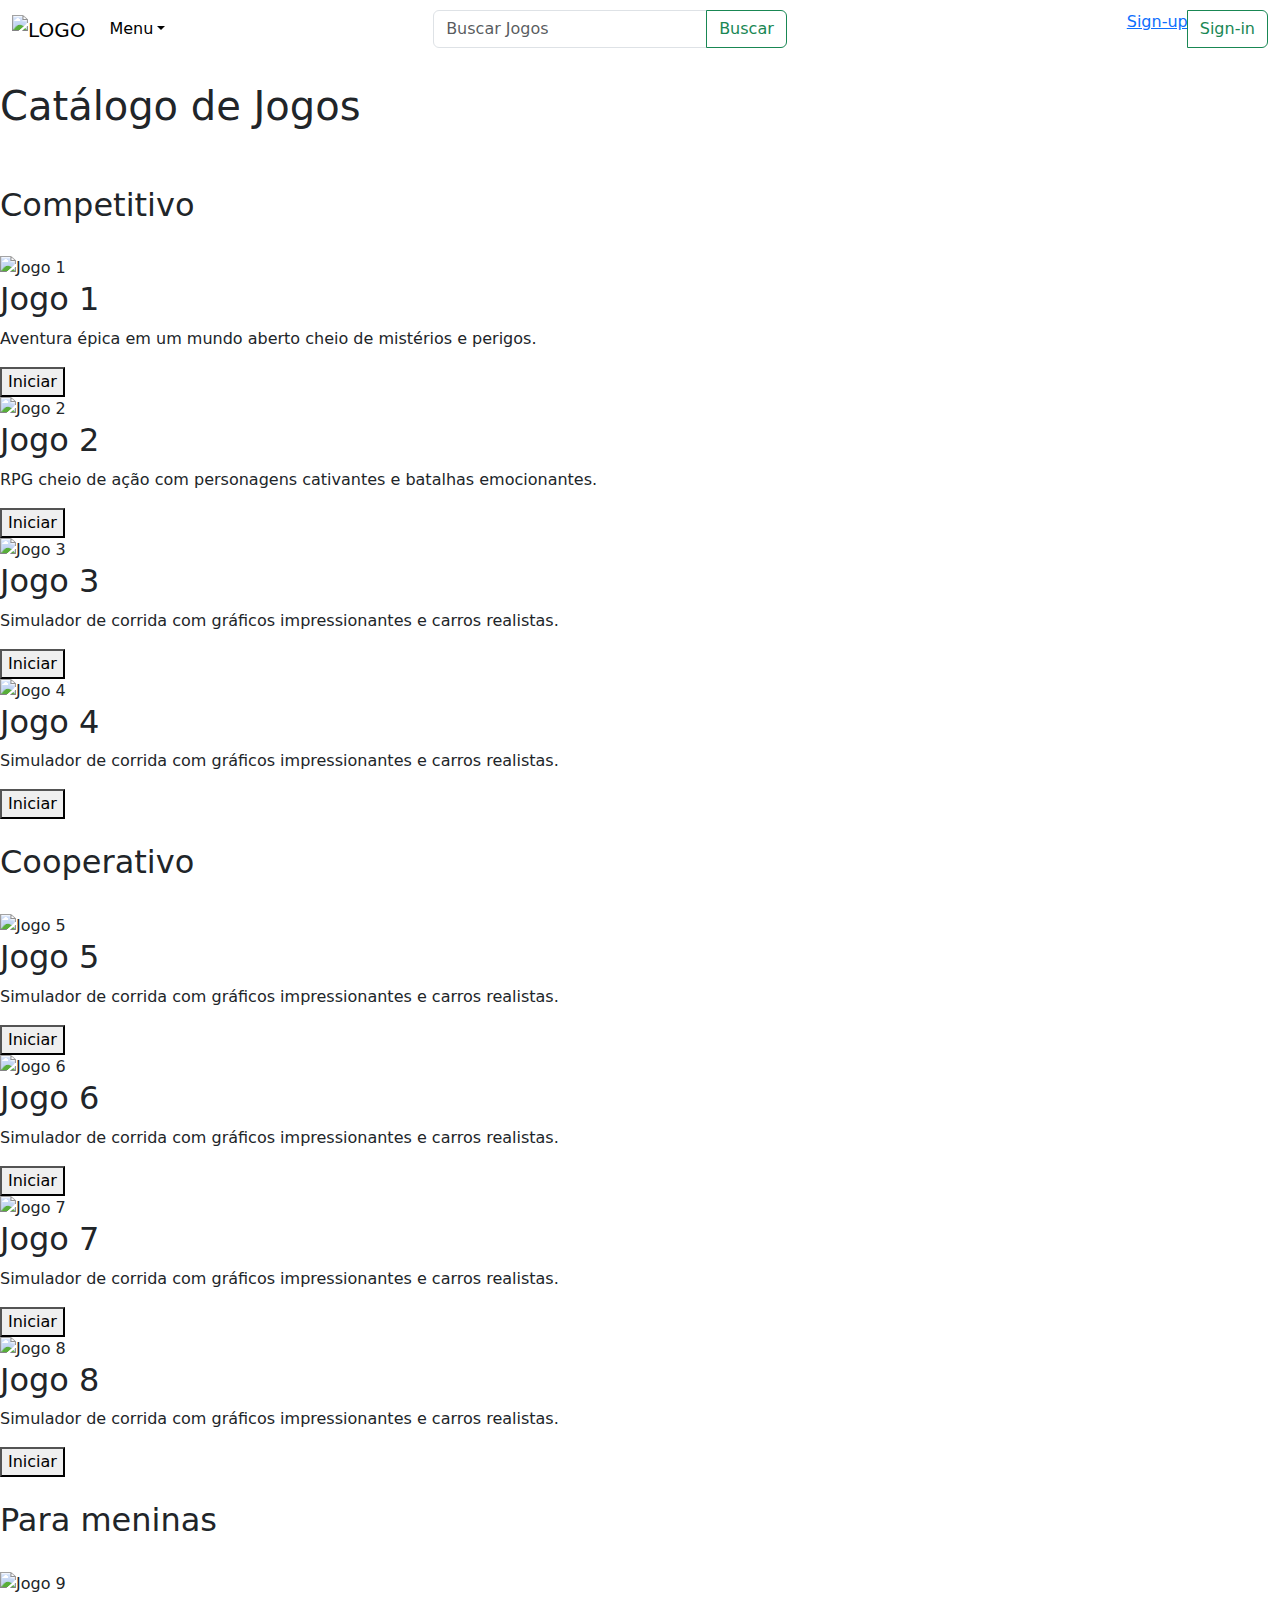
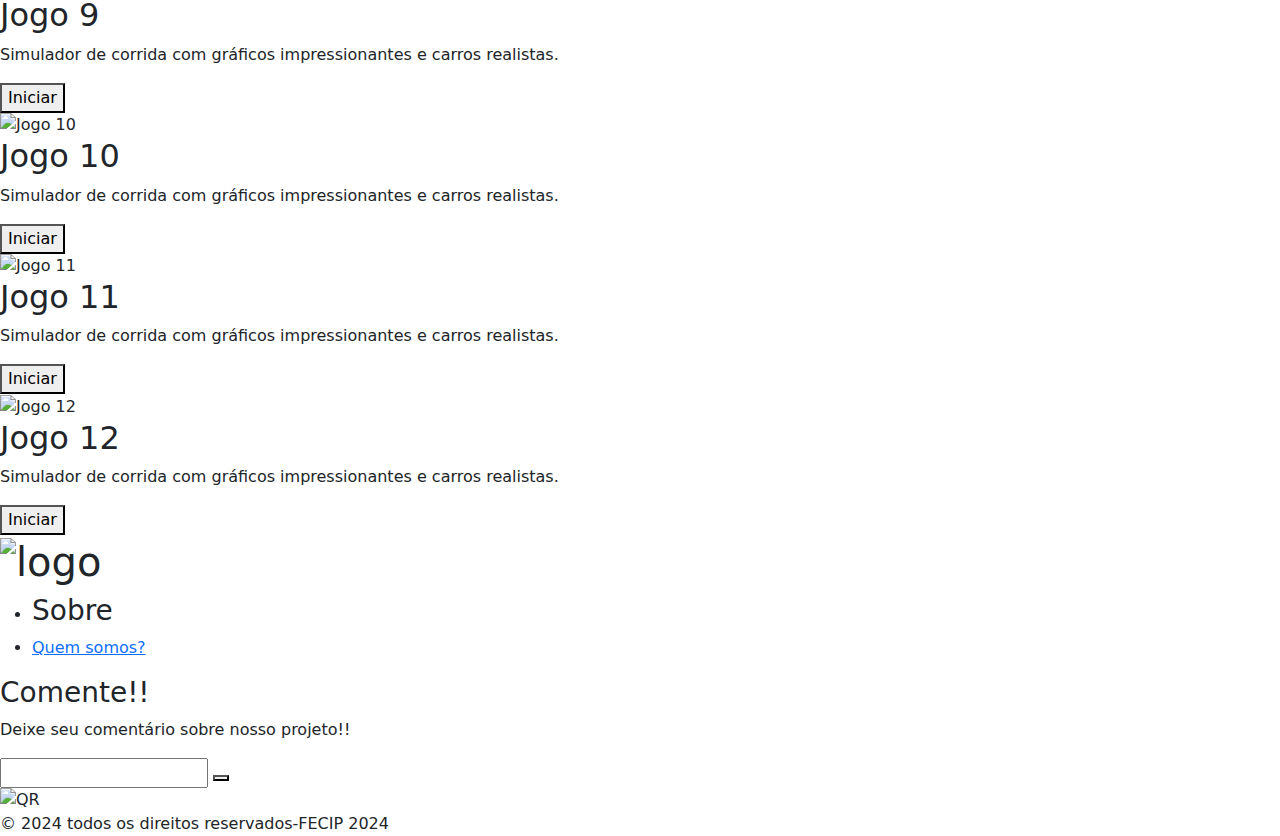
==== index.html @ f71efbc3 "Update index.html" ====
<!DOCTYPE html>
<html lang="pt-br">
<head>
    <meta charset="UTF-8">
    <meta name="viewport" content="width=device-width, initial-scale=1.0">
    <!--Adicionando o CSS do BootStrap 5-->
    <link href="https://cdn.jsdelivr.net/npm/bootstrap@5/dist/css/bootstrap.min.css" rel="stylesheet" integrity="sha384-QWTKZyjpPEjISv5WaRU9OFeRpok6YctnYmDr5pNlyT2bRjXh0JMhjY6hW+ALEwIH" crossorigin="anonymous">
    <!--Adicionando o JS do BootStrap 5-->
    <script src="https://cdn.jsdelivr.net/npm/bootstrap@5/dist/js/bootstrap.bundle.min.js" integrity="sha384-YvpcrYf0tY3lHB60NNkmXc5s9fDVZLESaAA55NDzOxhy9GkcIdslK1eN7N6jIeHz" crossorigin="anonymous"></script>
    <script type="text/javascript" src="botoes.js"></script>
    <!--Adicionando o CSS normalmente-->
    <link rel="stylesheet" href="./css/style.css">
    <!--Adicionando o JQuery e o Cycle 2 ao projeto-->
    <script src="./js/jquery-3.7.1.min.js"></script>
   <script src="./js/jquery.cycle2.js"></script>
    <!--Link dos icones do Font-awesome-->
   <link rel="stylesheet" href="https://cdnjs.cloudflare.com/ajax/libs/font-awesome/6.6.0/css/all.min.css" integrity="sha512-Kc323vGBEqzTmouAECnVceyQqyqdsSiqLQISBL29aUW4U/M7pSPA/gEUZQqv1cwx4OnYxTxve5UMg5GT6L4JJg==" crossorigin="anonymous" referrerpolicy="no-referrer" />
    <title>D-Core</title>
</head>
<body>
<script type="text/javascript" src="./js/pesquisa.js"></script>
<!--Imagem da logo na Navbar-->    
<nav class="navbar navbar-expand-sm">
<div class="container-fluid">
<a href="" class="navbar-brand"><img id="imglogo" src="./images/logo.png" alt="LOGO"></a>

<!--Menu da Navbar-->
<div class="collapse navbar-collapse">
    <div class="navbar-nav">
        <div class="dropdown">
        <a href="#" class="nav-link active dropdown-toggle" data-bs-toggle="dropdown" id="menu">Menu</a>
        <ul class="dropdown-menu">
            <li><a href="#" class="dropdown-item">Launcher</a></li>
            <li><a href="#" class="dropdown-item">Misc</a></li>
            <li><a href="#" class="dropdown-item">sobre</a></li>
        </ul>
        </div>
    </div>
</div>
<!--Barra de pesquisa-->
<form action="" class="dflex" style="margin-right: 340px;">
    <div class="input-group me-5"><input type="search" name="" id="searchBar" class="form-control" placeholder="Buscar Jogos"><button type="submit" class="btn btn-outline-success">Buscar</button></div>
</form>

<!--Botões de cadastro-->
<div class="container-btn">
    <div class="btn-group">
    <a href="cadastro.html"> Sign-up</a>
    
    <button class="btn btn-outline-success" onclick="btnlogin()">Sign-in</button>
    </div>
    </div>

</div>
</nav>

<div class="box1 cycle-slideshow" data-cycle-fx="scrollHorz">
  <img src="./images/img1.png" alt="">
  <img src="./images/img2.png" alt="">
  <img src="./images/img3.png" alt="">
  <img src="./images/img4.png" alt="">
</div>

<main>
    <h1>Catálogo de Jogos</h1>
<br><br>
    <h2>Competitivo</h2>
    <br>
    <div class="game-catalog">
        <!-- Card do Jogo 1 -->
        <div class="game-card">
            <img src="jogo1.jpg" alt="Jogo 1">
            <h2>Jogo 1</h2>
            <p>Aventura épica em um mundo aberto cheio de mistérios e perigos.</p>
            <button>Iniciar</button>
        </div>

        <!-- Card do Jogo 2 -->
        <div class="game-card">
            <img src="jogo2.jpg" alt="Jogo 2">
            <h2>Jogo 2</h2>
            <p>RPG cheio de ação com personagens cativantes e batalhas emocionantes.</p>
            <button>Iniciar</button>
        </div>

        <!-- Card do Jogo 3 -->
        <div class="game-card">
            <img src="jogo3.jpg" alt="Jogo 3">
            <h2>Jogo 3</h2>
            <p>Simulador de corrida com gráficos impressionantes e carros realistas.</p>
            <button>Iniciar</button>
        </div>

        <!-- Card do Jogo 4 -->
        <div class="game-card">
            <img src="jogo3.jpg" alt="Jogo 4">
            <h2>Jogo 4</h2>
            <p>Simulador de corrida com gráficos impressionantes e carros realistas.</p>
            <button>Iniciar</button>
        </div>
        </div>
        <br>
        <h2>Cooperativo</h2>
        <br>
        <div class="game-catalog">
        <!-- Card do Jogo 5 -->
        <div class="game-card">
            <img src="jogo3.jpg" alt="Jogo 5">
            <h2>Jogo 5</h2>
            <p>Simulador de corrida com gráficos impressionantes e carros realistas.</p>
            <button>Iniciar</button>
        </div>

        <!-- Card do Jogo 6 -->
        <div class="game-card">
            <img src="jogo3.jpg" alt="Jogo 6">
            <h2>Jogo 6</h2>
            <p>Simulador de corrida com gráficos impressionantes e carros realistas.</p>
            <button>Iniciar</button>
        </div>

        <!-- Card do Jogo 7 -->
        <div class="game-card">
            <img src="jogo3.jpg" alt="Jogo 7">
            <h2>Jogo 7</h2>
            <p>Simulador de corrida com gráficos impressionantes e carros realistas.</p>
            <button>Iniciar</button>
        </div>
        
        <!-- Card do Jogo 8 -->
        <div class="game-card">
            <img src="jogo3.jpg" alt="Jogo 8">
            <h2>Jogo 8</h2>
            <p>Simulador de corrida com gráficos impressionantes e carros realistas.</p>
            <button>Iniciar</button>
        </div>
        </div>
        <br>
        <h2>Para meninas</h2>
        <br>
        <div class="game-catalog">
        <!-- Card do Jogo 9 -->
        <div class="game-card">
            <img src="jogo3.jpg" alt="Jogo 9">
            <h2>Jogo 9</h2>
            <p>Simulador de corrida com gráficos impressionantes e carros realistas.</p>
            <button>Iniciar</button>
        </div>

        <!-- Card do Jogo 10 -->
        <div class="game-card">
            <img src="jogo3.jpg" alt="Jogo 10">
            <h2>Jogo 10</h2>
            <p>Simulador de corrida com gráficos impressionantes e carros realistas.</p>
            <button>Iniciar</button>
        </div>


        <!-- Card do Jogo 11 -->
        <div class="game-card">
            <img src="jogo3.jpg" alt="Jogo 11">
            <h2>Jogo 11</h2>
            <p>Simulador de corrida com gráficos impressionantes e carros realistas.</p>
            <button>Iniciar</button>
        </div>


        <!-- Card do Jogo 12 -->
        <div class="game-card">
            <img src="jogo3.jpg" alt="Jogo 12">
            <h2>Jogo 12</h2>
            <p>Simulador de corrida com gráficos impressionantes e carros realistas.</p>
            <button>Iniciar</button>
        </div>
    </div>
</main>

</div>
<!--rodapé do site com as infos-->
<main>
<footer>
    <div id="footer-content">
        <!--Nossa Logo-->
        <div class="contatos">
            <h1><img id="imglogo" src="./images/logo.png" alt="logo"></h1>
        <!--Links de social media-->
        <div id="socialmedia">
             <!--Ícone do instagram-->
            <a href="https://www.instagram.com/digitalcore.x/" class="footer_link" id="instagram">
                <i class="fa-brands fa-instagram"></i>
            </a>
             <!--Ícone do Gmail -->
            <a href="#" class="footer_link" id="Gmail">
                <i class="fa-solid fa-envelope"></i>
            </a>
        </div>

        </div>
        
        <ul class="footer-list">
            <li>
                <h3>Sobre</h3>
            </li>
            <li>
            <a href="#" class="footer-link">Quem somos?</a>
            </li>           
         </ul>
        <div class="footer-coment">
        <h3>Comente!!</h3>
        <p>Deixe seu comentário sobre nosso projeto!!</p>
        <div class="input-coment">
            <input type="email" id="email">
            <button><i class="fa-solid fa-paper-plane"></i></button>
        </div>
        </div>

        <!--QRCode do projeto-->
        <div class="qrcode">
            <img id="QR" src="./images/QRCode.png" alt="QR">
        </div>

    </div>

    <div class="footer-copyright">
        &#169
        2024 todos os direitos reservados-FECIP 2024
    </div>

</footer>
</main>
</body>
</html>
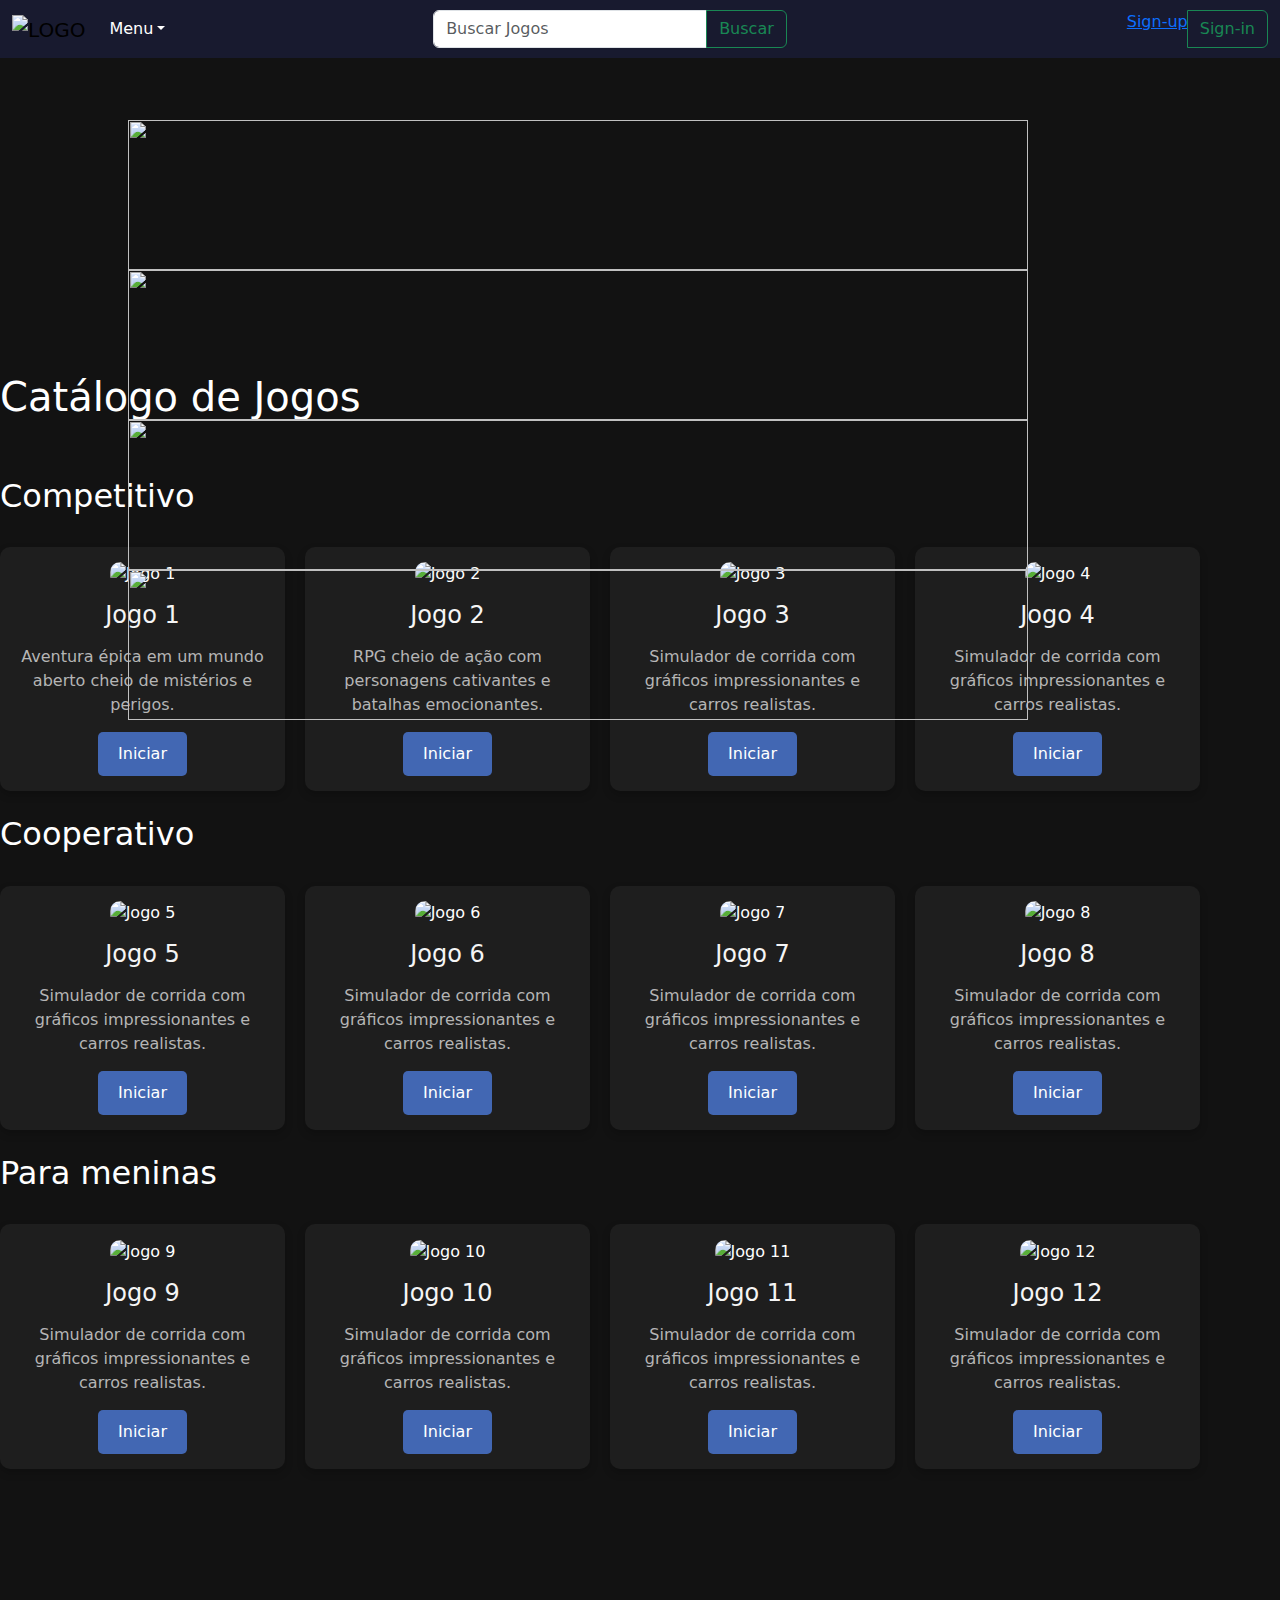
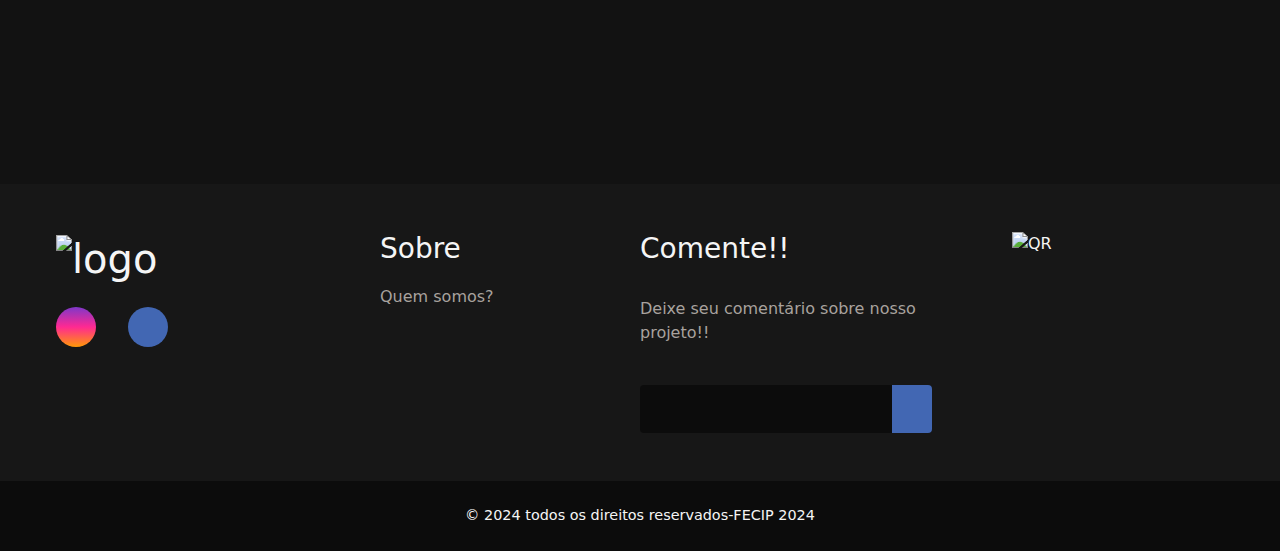
==== commit bfb6bbdf: "Update index.html" ====
--- a/index.html
+++ b/index.html
@@ -9,7 +9,7 @@
     <script src="https://cdn.jsdelivr.net/npm/bootstrap@5/dist/js/bootstrap.bundle.min.js" integrity="sha384-YvpcrYf0tY3lHB60NNkmXc5s9fDVZLESaAA55NDzOxhy9GkcIdslK1eN7N6jIeHz" crossorigin="anonymous"></script>
     <script type="text/javascript" src="botoes.js"></script>
     <!--Adicionando o CSS normalmente-->
-    <link rel="stylesheet" href="./css/style.css">
+    <link rel="stylesheet" href="style.css">
     <!--Adicionando o JQuery e o Cycle 2 ao projeto-->
     <script src="./js/jquery-3.7.1.min.js"></script>
    <script src="./js/jquery.cycle2.js"></script>
@@ -18,7 +18,7 @@
     <title>D-Core</title>
 </head>
 <body>
-<script type="text/javascript" src="./js/pesquisa.js"></script>
+<script type="text/javascript" src="pesquisa.js"></script>
 <!--Imagem da logo na Navbar-->    
 <nav class="navbar navbar-expand-sm">
 <div class="container-fluid">
--- a/style.css
+++ b/style.css
@@ -0,0 +1,282 @@
+Body {
+    background-color: #121212;
+    color: white;
+    height: 1300px;
+}
+
+#menu {
+    color: white;
+}
+
+#imglogo {
+    width: 151px;
+    height: 76px;
+}
+
+nav {
+    background-color: #181a2f;
+}
+
+.box1 {
+    position: absolute;
+    left: 10%;
+    top: 120px;
+    width: 900px;
+    height: 150px;
+}
+
+.box1 img {
+    width: 100%;
+    height: 100%;
+}
+
+.box4 {
+    position: absolute;
+    top: 300px;
+    left: 10%;
+    width: 900px;
+    height: 450px;
+    border: 3px solid;
+}
+.game-catalog {
+    display: grid;
+    grid-template-columns: repeat(auto-fit, minmax(250px, 1fr));
+    gap: 20px;
+    width: 100%;
+    max-width: 1200px;
+}
+
+.game-card {
+    background-color: #1e1e1e;
+    padding: 15px;
+    border-radius: 10px;
+    box-shadow: 0 4px 8px rgba(0, 0, 0, 0.2);
+    text-align: center;
+    transition: transform 0.3s ease, box-shadow 0.3s ease;
+}
+
+.game-card:hover {
+    transform: scale(1.05);
+    box-shadow: 0 6px 12px rgba(0, 0, 0, 0.3);
+}
+
+.game-card img {
+    width: 100%;
+    height: auto;
+    border-radius: 10px;
+}
+
+.game-card h2 {
+    margin: 15px 0;
+    font-size: 1.5rem;
+    color: #f5f5f5;
+}
+
+.game-card p {
+    font-size: 1rem;
+    color: #b5b5b5;
+    margin-bottom: 15px;
+}
+
+.game-card button {
+    background-color: #4267b3;
+    color: white;
+    padding: 10px 20px;
+    border: none;
+    border-radius: 5px;
+    cursor: pointer;
+    transition: background-color 0.3s;
+}
+
+.game-card button:hover {
+    background-color: #365899;
+}
+
+main {
+    margin-top: 35vh;
+}
+
+footer {
+    width: 100%;
+    color: #f5f5f5;
+}
+
+.footer_link {
+    text-decoration: none;
+}
+
+#footer-content {
+    background-color: #171717;
+    display: grid;
+    grid-template-columns: repeat(4, 1fr);
+    padding: 3rem 3.5rem;
+}
+
+.contatos h1 {
+    margin-bottom: 0.75rem;
+}
+
+#socialmedia {
+    display: flex;
+    gap: 2rem;
+    margin-top: 1.5rem;
+}
+
+#socialmedia .footer_link {
+    height: 2.5rem;
+    width: 2.5rem;
+    color: #f5f5f5;
+    border-radius: 50%;
+    display: flex;
+    align-items: center;
+    justify-content: center;
+    transition: all 0.4s;
+}
+
+#instagram {
+    background: linear-gradient(#7f37c9, #ff2992, #ff9807);
+}
+
+#Gmail {
+    background-color: #4267b3;
+}
+
+#socialmedia .footer_link:hover {
+    opacity: 0.8;
+}
+
+#socialmedia .footer_link {
+    font-size: 1.25rem;
+}
+
+.footer-list {
+    display: flex;
+    flex-direction: column;
+    gap: 0.75rem;
+    list-style: none;
+}
+
+.footer-list .footer-link {
+    color: #a8a29e;
+    text-decoration: none;
+    transition: all 0.4s;
+}
+
+.footer-list .footer-link:hover {
+    color: #7f37c9;
+}
+
+.footer-coment {
+    display: flex;
+    flex-direction: column;
+    gap: 1.5rem;
+}
+
+.footer-coment p {
+    color: #a8a29e;
+}
+
+.input-coment {
+    display: flex;
+    align-items: center;
+    background-color: #0c0c0c;
+    border-radius: 4px;
+}
+
+.input-coment input {
+    all: unset;
+    padding: 0.75rem;
+    width: 100%;
+}
+
+.input-coment button {
+    background-color: #4267b3;
+    border: none;
+    color: #f5f5f5;
+    padding: 0px 1.25rem;
+    font-size: 1.25rem;
+    height: 100%;
+    border-radius: 0px 4px 4px 0px;
+    cursor: pointer;
+}
+
+.input-coment button:hover {
+    opacity: 0.8;
+    transition: all 0.4s;
+}
+
+.footer-copyright {
+    display: flex;
+    justify-content: center;
+    background-color: #0c0c0c;
+    font-size: 0.9rem;
+    padding: 1.5rem;
+    font-weight: 100;
+}
+
+#QR {
+    width: 150px;
+    height: 150px;
+}
+
+.qrcode {
+    float: right;
+    margin-left: 80px;
+}
+
+/* Responsividade para telas menores */
+@media screen and (max-width: 1024px) {
+    .box1, .box4 {
+        width: 80%;
+        left: 10%;
+    }
+}
+
+@media screen and (max-width: 768px) {
+    .box1, .box4 {
+        width: 100%;
+        left: 0;
+        padding: 0 15px;
+    }
+
+    .game_list .games {
+        margin-right: 50px;
+    }
+
+    #footer-content {
+        grid-template-columns: repeat(2, 1fr);
+        gap: 2rem;
+    }
+
+    .qrcode {
+        float: none;
+        margin-left: 0;
+    }
+}
+
+@media screen and (max-width: 462px) {
+    .box1, .box4 {
+        width: 100%;
+        left: 0;
+        padding: 0 10px;
+    }
+
+    .game_list .games {
+        margin-right: 20px;
+    }
+
+    #footer-content {
+        grid-template-columns: repeat(1, 1fr);
+        padding: 3rem 2rem;
+    }
+
+    .qrcode {
+        float: none;
+        margin: 0 auto;
+    }
+
+    #QR {
+        width: 100px;
+        height: 100px;
+    }
+}
